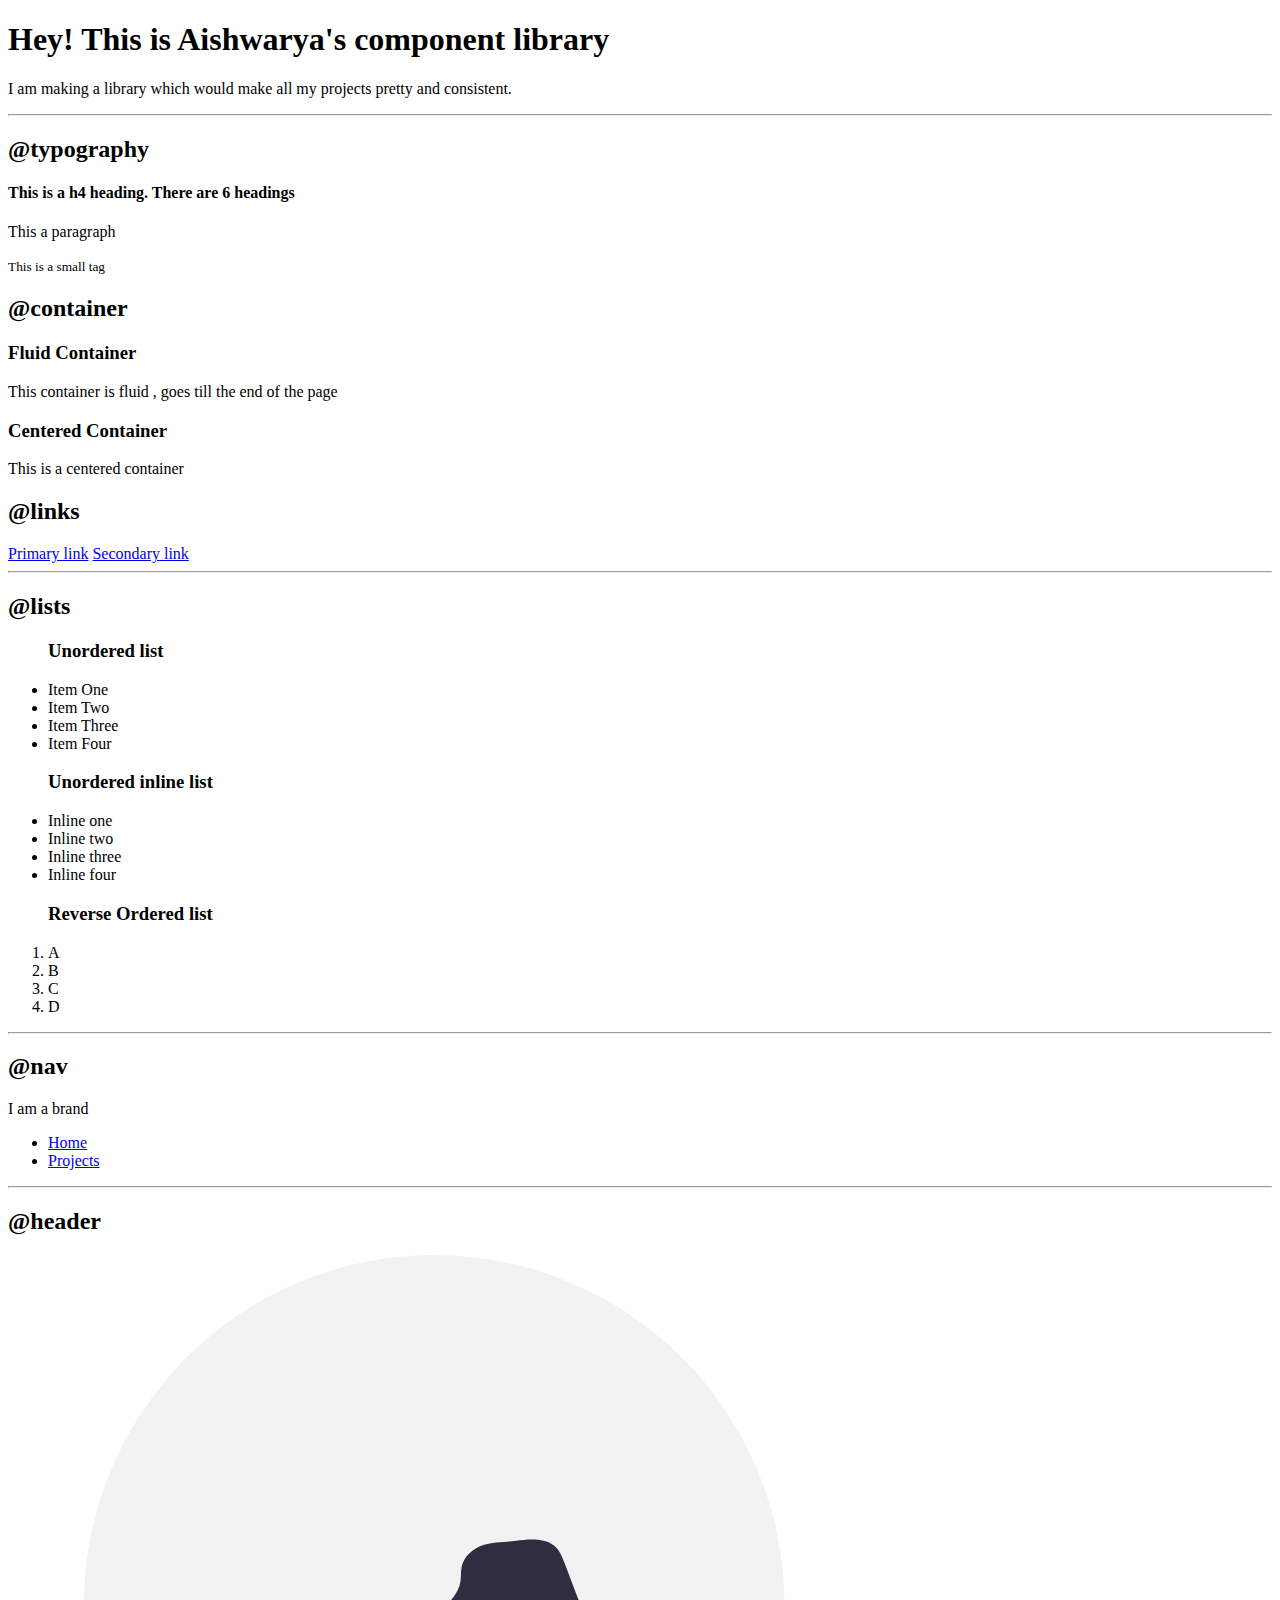
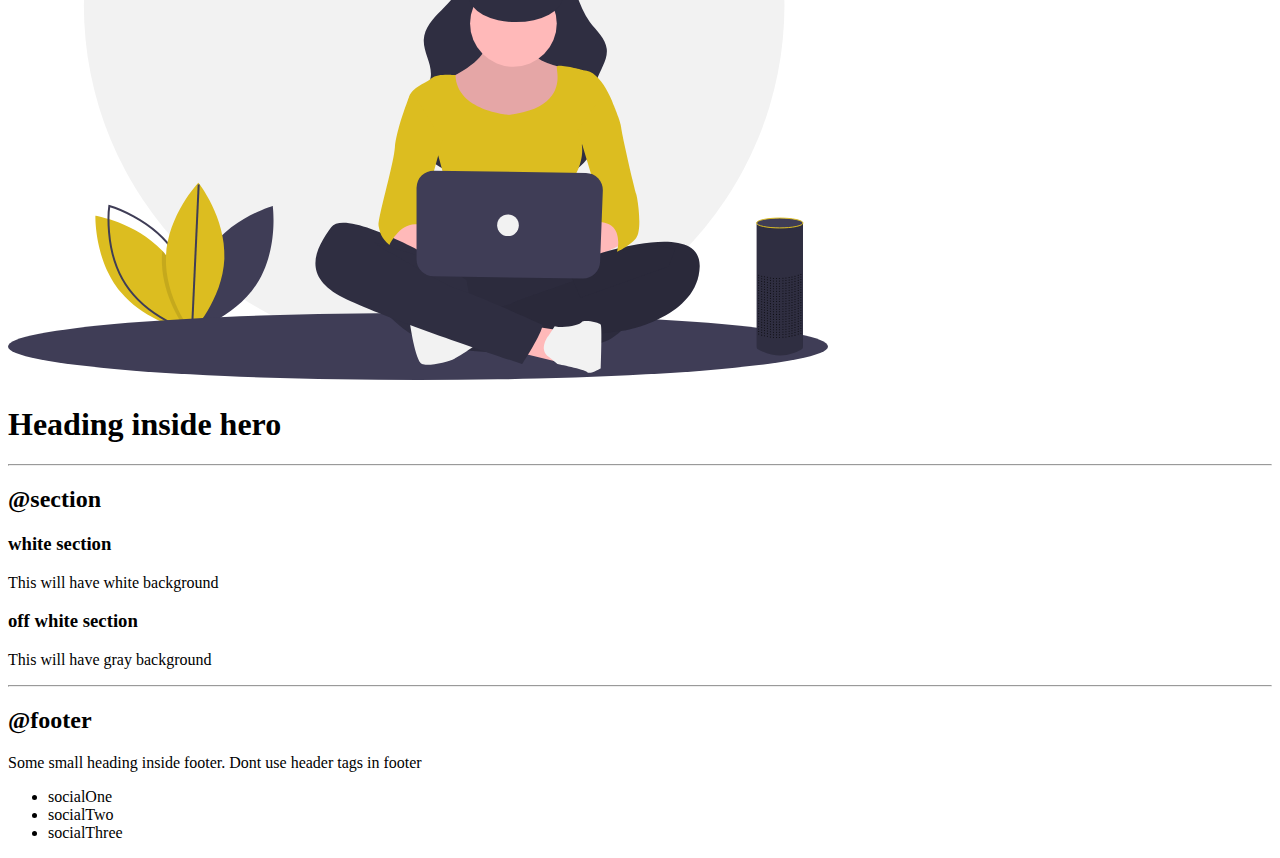
==== index.html @ 167a0fca "cleanup" ====
<!DOCTYPE html>
<html lang="en">

<head>
    <meta charset="UTF-8">
    <meta http-equiv="X-UA-Compatible" content="IE=edge">
    <meta name="viewport" content="width=device-width, initial-scale=1.0">
    <title>Component Library</title>
</head>

<body>
    <h1>Hey! This is Aishwarya's component library</h1>
    <p>I am making a library which would make all my projects pretty and consistent.</p>
    <hr>


    <h2>@typography</h2>
    <h4>This is a h4 heading. There are 6 headings</h4>
    <p>This a paragraph</p>
    <small>This is a small tag</small>
    <h2>@container</h2>
    <h3>Fluid Container</h3>
    <div>This container is fluid , goes till the end of the page</div>

    <h3>Centered Container</h3>
    <div>This is a centered container</div>

    <h2>@links</h2>
    <a href="/">Primary link</a>
    <a href="/">Secondary link</a>

    <hr>
    <h2>@lists</h2>
    <ul>
        <h3>Unordered list</h3>
        <li>Item One</li>
        <li>Item Two</li>
        <li>Item Three</li>
        <li>Item Four</li>
    </ul>

    <ul>
        <h3>Unordered inline list</h3>
        <li>Inline one</li>
        <li>Inline two</li>
        <li>Inline three</li>
        <li>Inline four</li>
    </ul>

    <ol>
        <h3>Reverse Ordered list</h3>
        <li>A</li>
        <li>B</li>
        <li>C</li>
        <li>D</li>
    </ol>


    <hr>
    <h2>@nav</h2>
    <nav>
        <div>I am a brand</div>
        <ul>
            <li>
                <a href="/">Home</a>
            </li>
            <li>
                <a href="/">Projects</a>
            </li>
        </ul>
    </nav>

    <hr>
    <h2>@header</h2>
    <header>
        <img src="images/undraw_voice_interface_eckp.svg" />
        <h1>Heading inside hero</h1>
    </header>
    <hr>
    <h2>@section</h2>

    <section>
        <h3>white section</h3>
        <p>This will have white background</p>
    </section>


    <section>
        <h3>off white section</h3>
        <p>This will have gray background</p>
    </section>
    <hr>
    <h2>@footer</h2>
    <footer>
        <div>Some small heading inside footer. Dont use header tags in footer</div>
        <ul>
            <li>socialOne</li>
            <li>socialTwo</li>
            <li>socialThree</li>
        </ul>
    </footer>



</html>
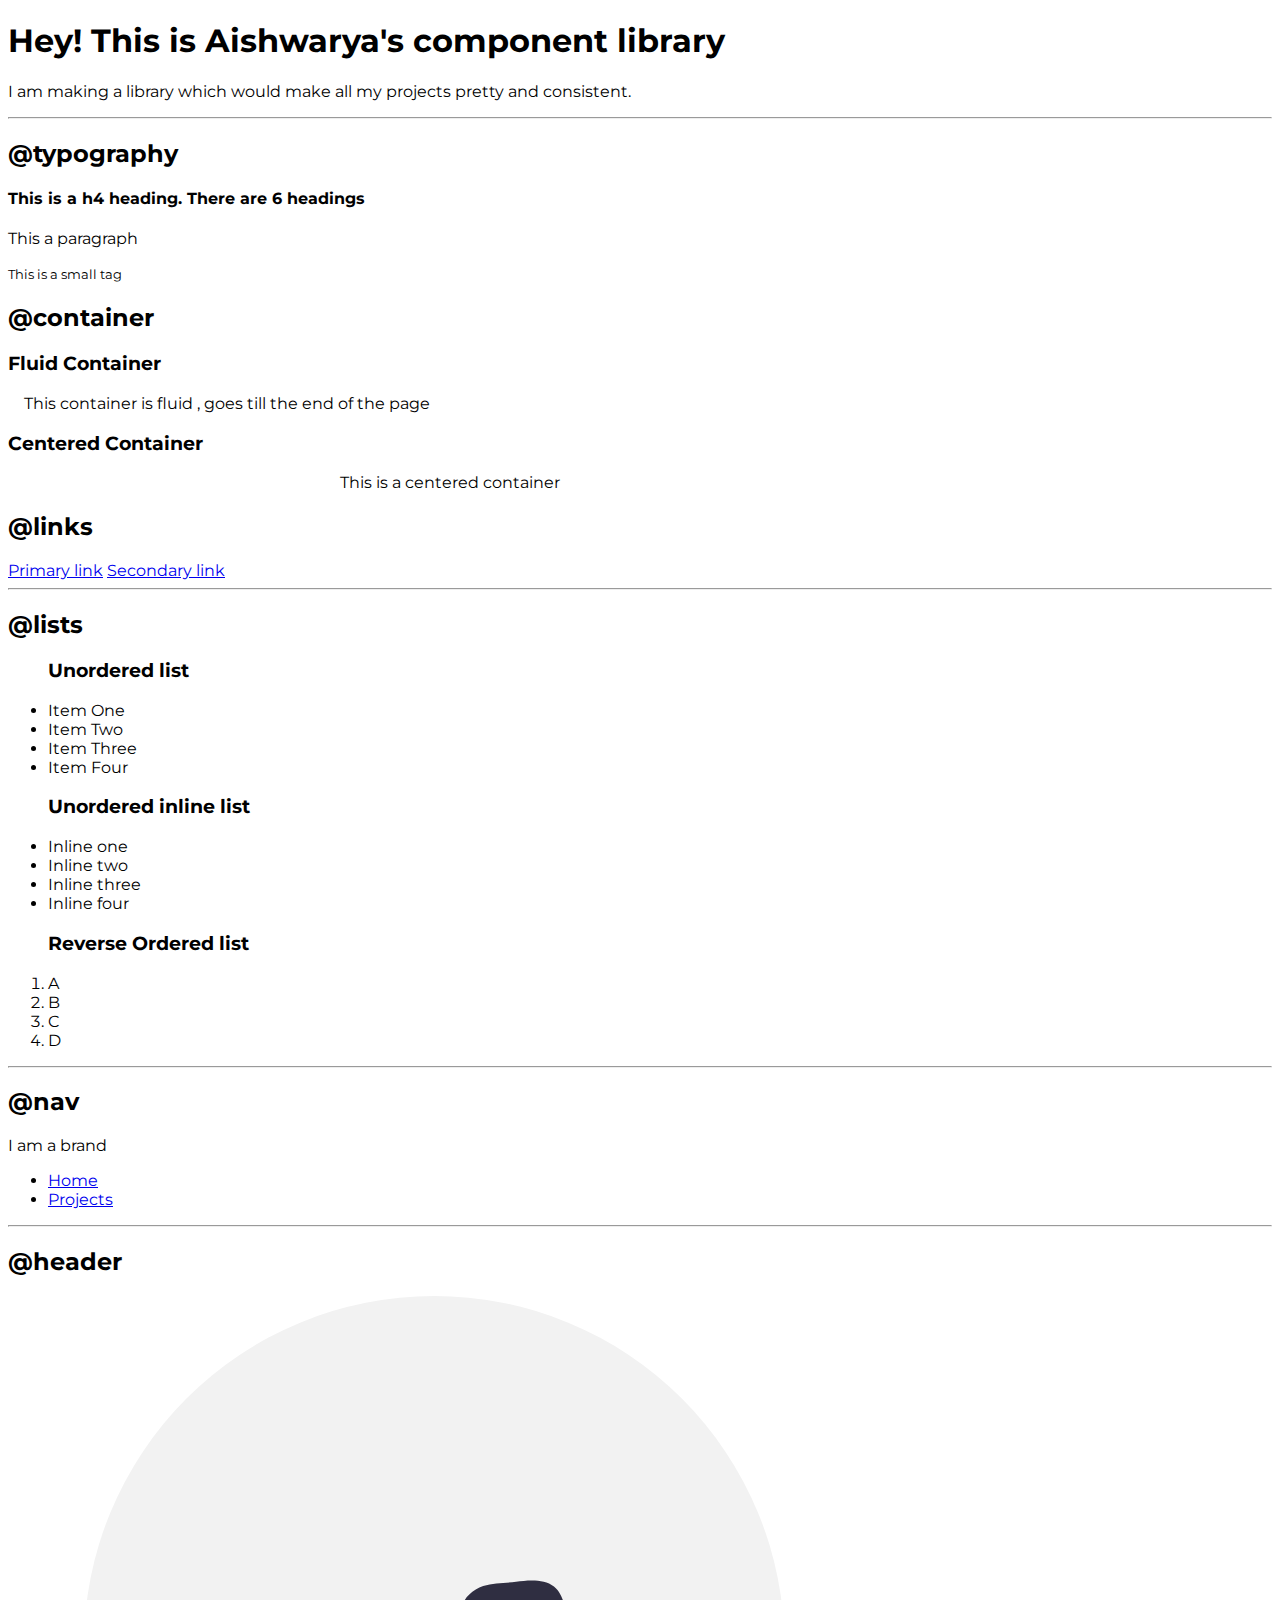
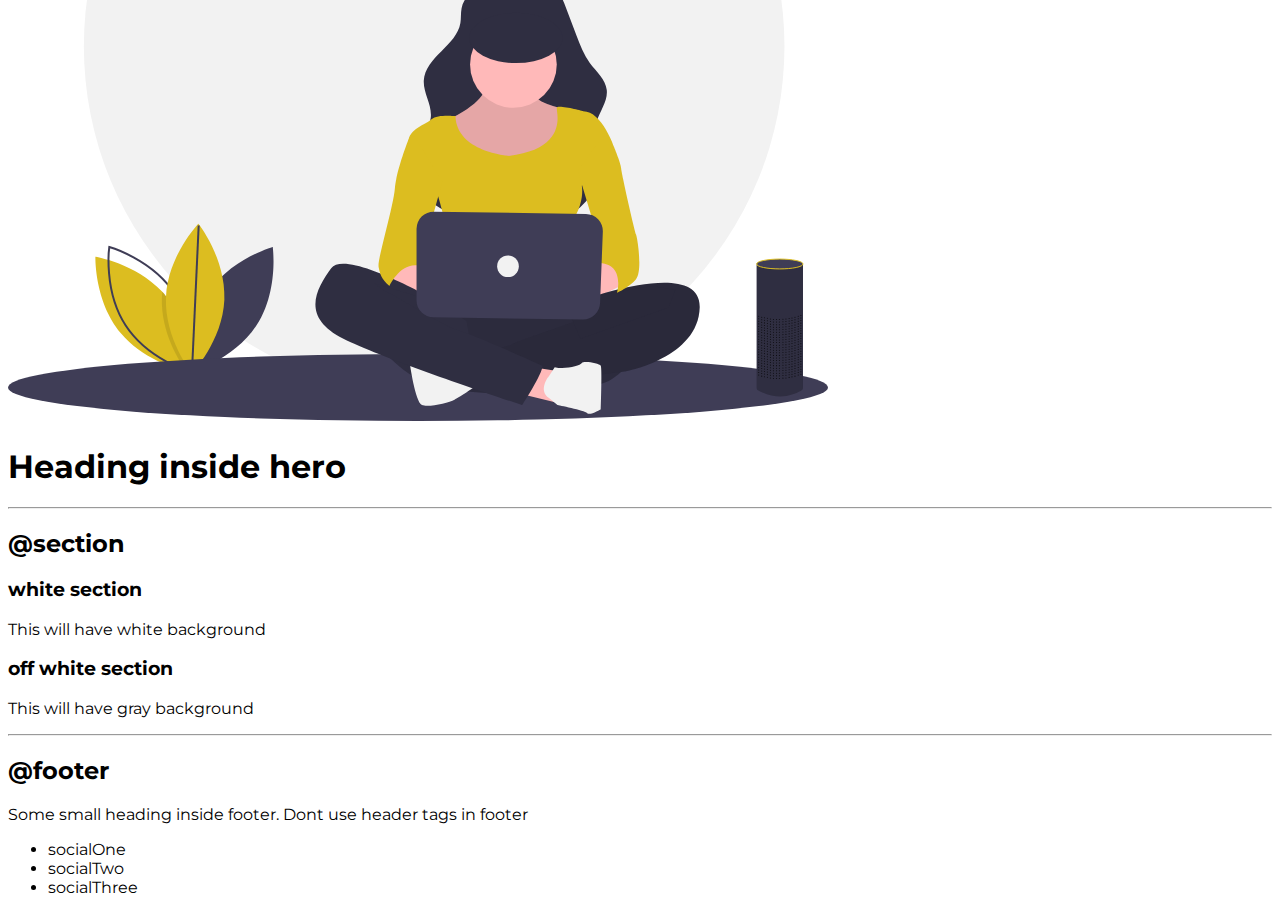
==== commit 554d8f40: "container css" ====
--- a/index.html
+++ b/index.html
@@ -6,6 +6,7 @@
     <meta http-equiv="X-UA-Compatible" content="IE=edge">
     <meta name="viewport" content="width=device-width, initial-scale=1.0">
     <title>Component Library</title>
+    <link href="styles.css" rel="stylesheet">
 </head>
 
 <body>
@@ -20,10 +21,10 @@
     <small>This is a small tag</small>
     <h2>@container</h2>
     <h3>Fluid Container</h3>
-    <div>This container is fluid , goes till the end of the page</div>
+    <div class="container">This container is fluid , goes till the end of the page</div>
 
     <h3>Centered Container</h3>
-    <div>This is a centered container</div>
+    <div class="container container-center">This is a centered container</div>
 
     <h2>@links</h2>
     <a href="/">Primary link</a>
@@ -100,6 +101,4 @@
         </ul>
     </footer>
 
-
-
 </html>--- a/styles.css
+++ b/styles.css
@@ -0,0 +1,15 @@
+@import url("https://fonts.googleapis.com/css2?family=Montserrat:wght@400;700&display=swap");
+
+body {
+  font-family: "Montserrat", sans-serif;
+}
+
+.container {
+  padding-left: 1rem;
+  padding-right: 1rem;
+}
+
+.container-center {
+  max-width: 600px;
+  margin: auto;
+}
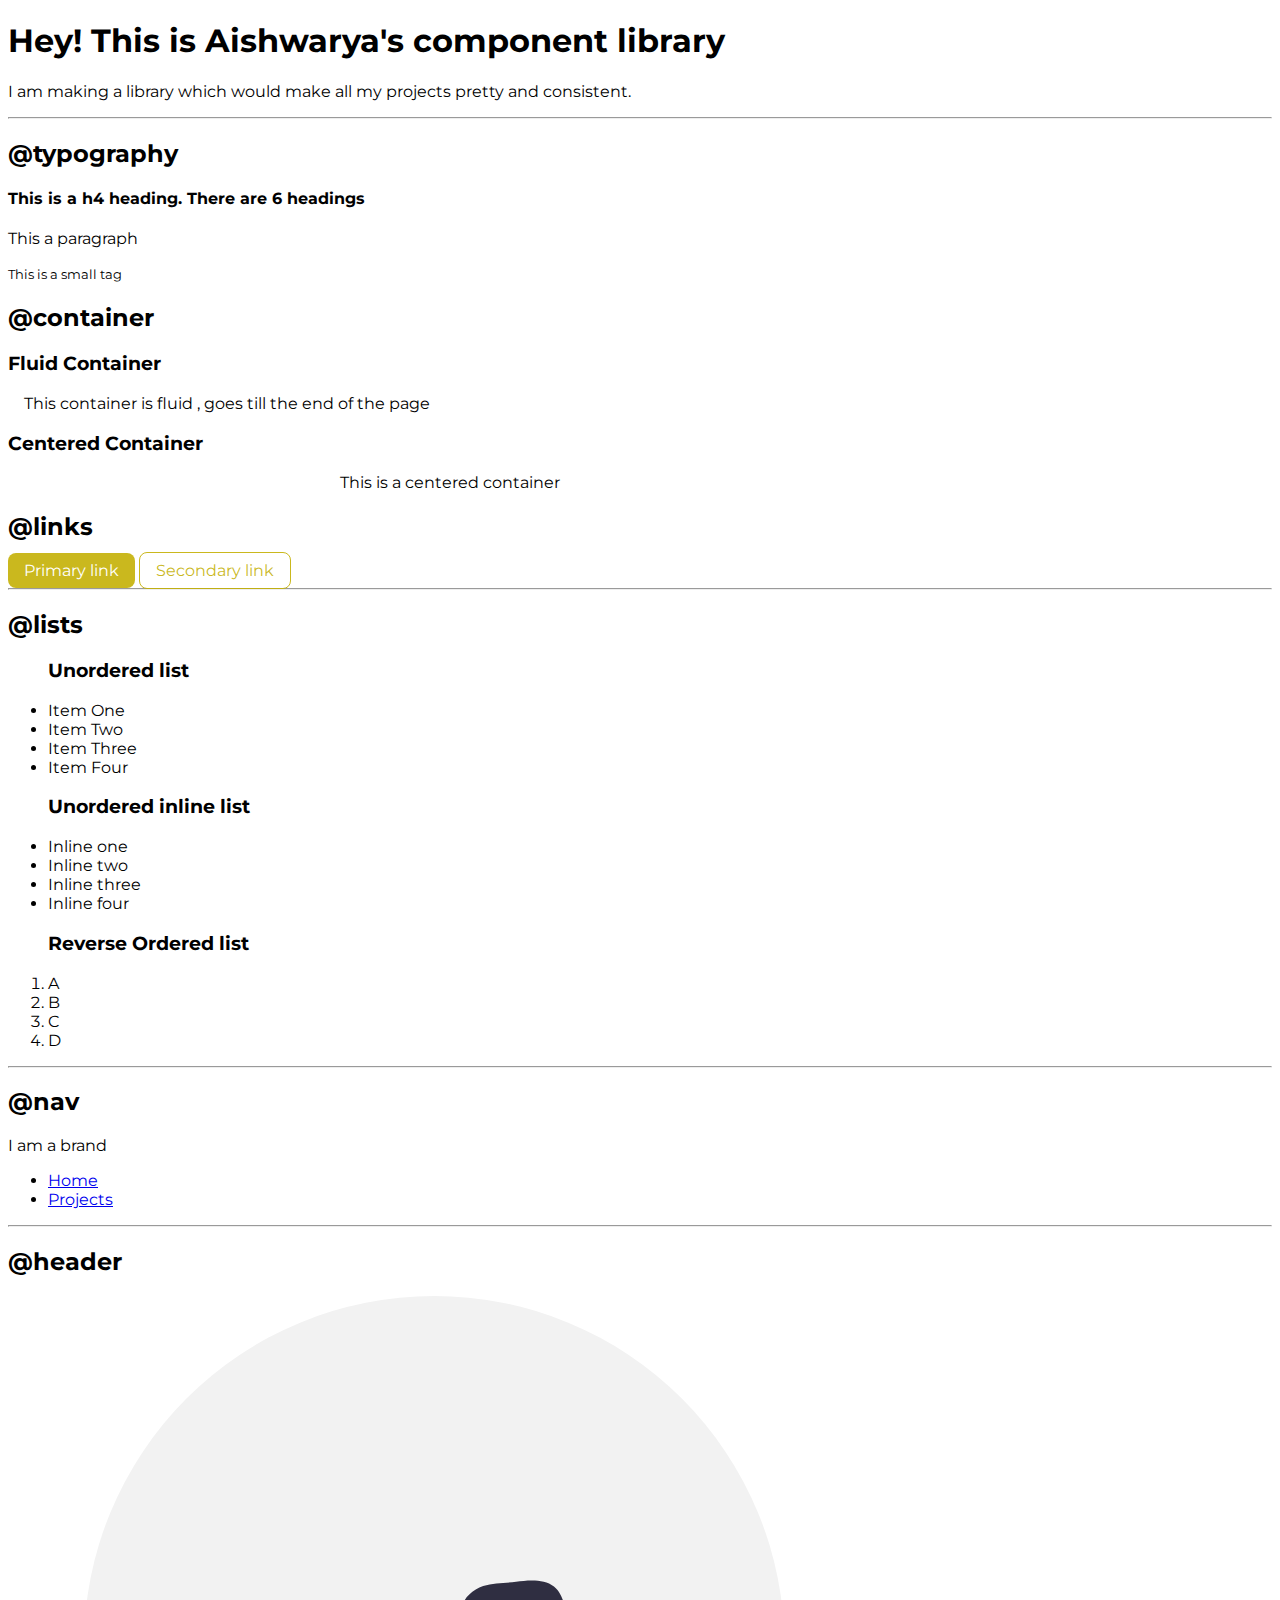
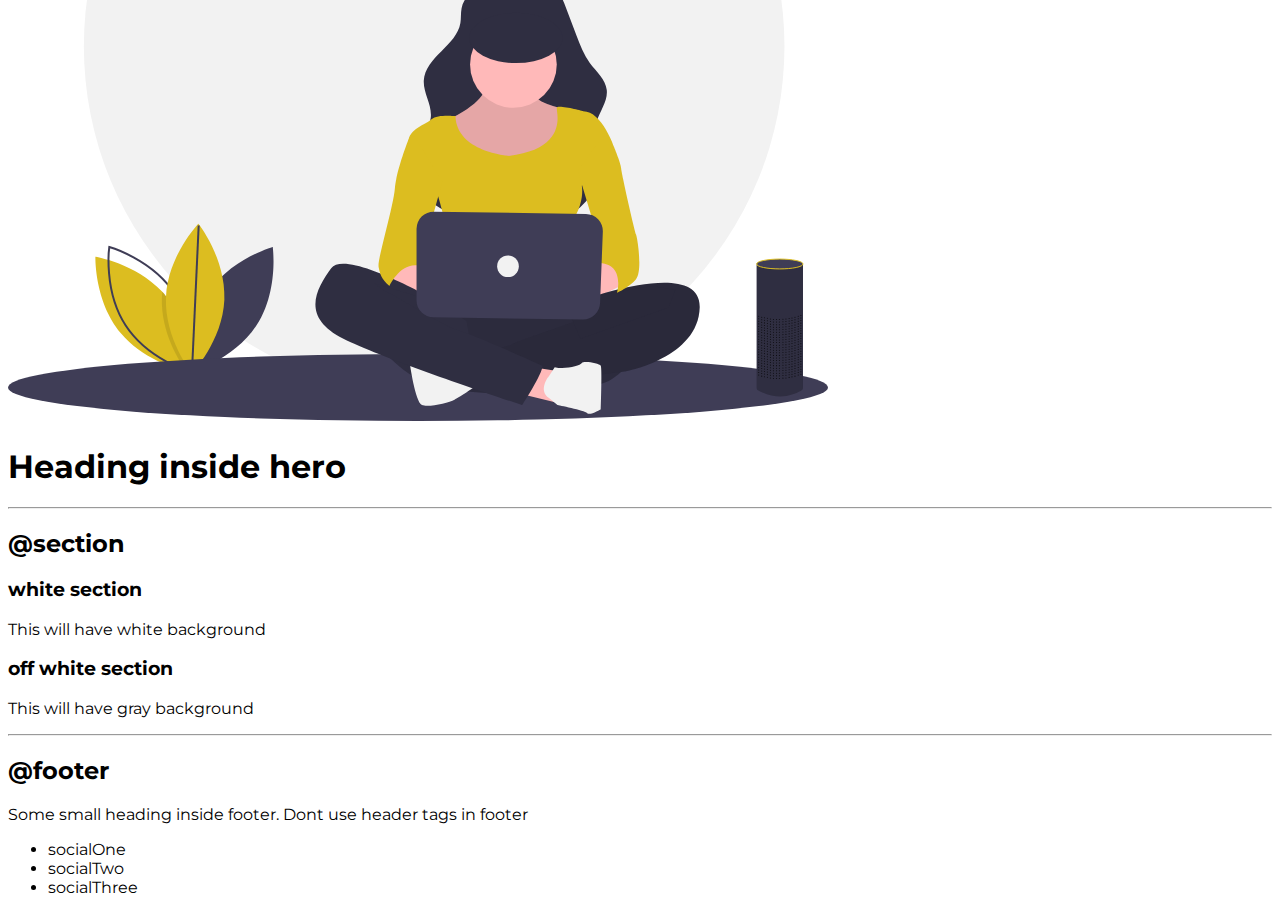
==== commit 535c7c7e: "links updated" ====
--- a/index.html
+++ b/index.html
@@ -27,8 +27,9 @@
     <div class="container container-center">This is a centered container</div>
 
     <h2>@links</h2>
-    <a href="/">Primary link</a>
-    <a href="/">Secondary link</a>
+    <a class="link link-primary" href="/">Primary link</a>
+    <a class="link link-secondary" href="/">Secondary link</a>
+
 
     <hr>
     <h2>@lists</h2>
--- a/styles.css
+++ b/styles.css
@@ -1,4 +1,8 @@
 @import url("https://fonts.googleapis.com/css2?family=Montserrat:wght@400;700&display=swap");
+
+:root {
+  --primary-color: #c4b004e5;
+}
 
 body {
   font-family: "Montserrat", sans-serif;
@@ -13,3 +17,20 @@
   max-width: 600px;
   margin: auto;
 }
+
+.link {
+  text-decoration: none;
+  padding: 0.5rem 1rem;
+}
+
+.link-primary {
+  background-color: var(--primary-color);
+  border-radius: 0.5rem;
+  color: white;
+}
+
+.link-secondary {
+  color: var(--primary-color);
+  border-radius: 0.5rem;
+  border: 1px solid var(--primary-color);
+}
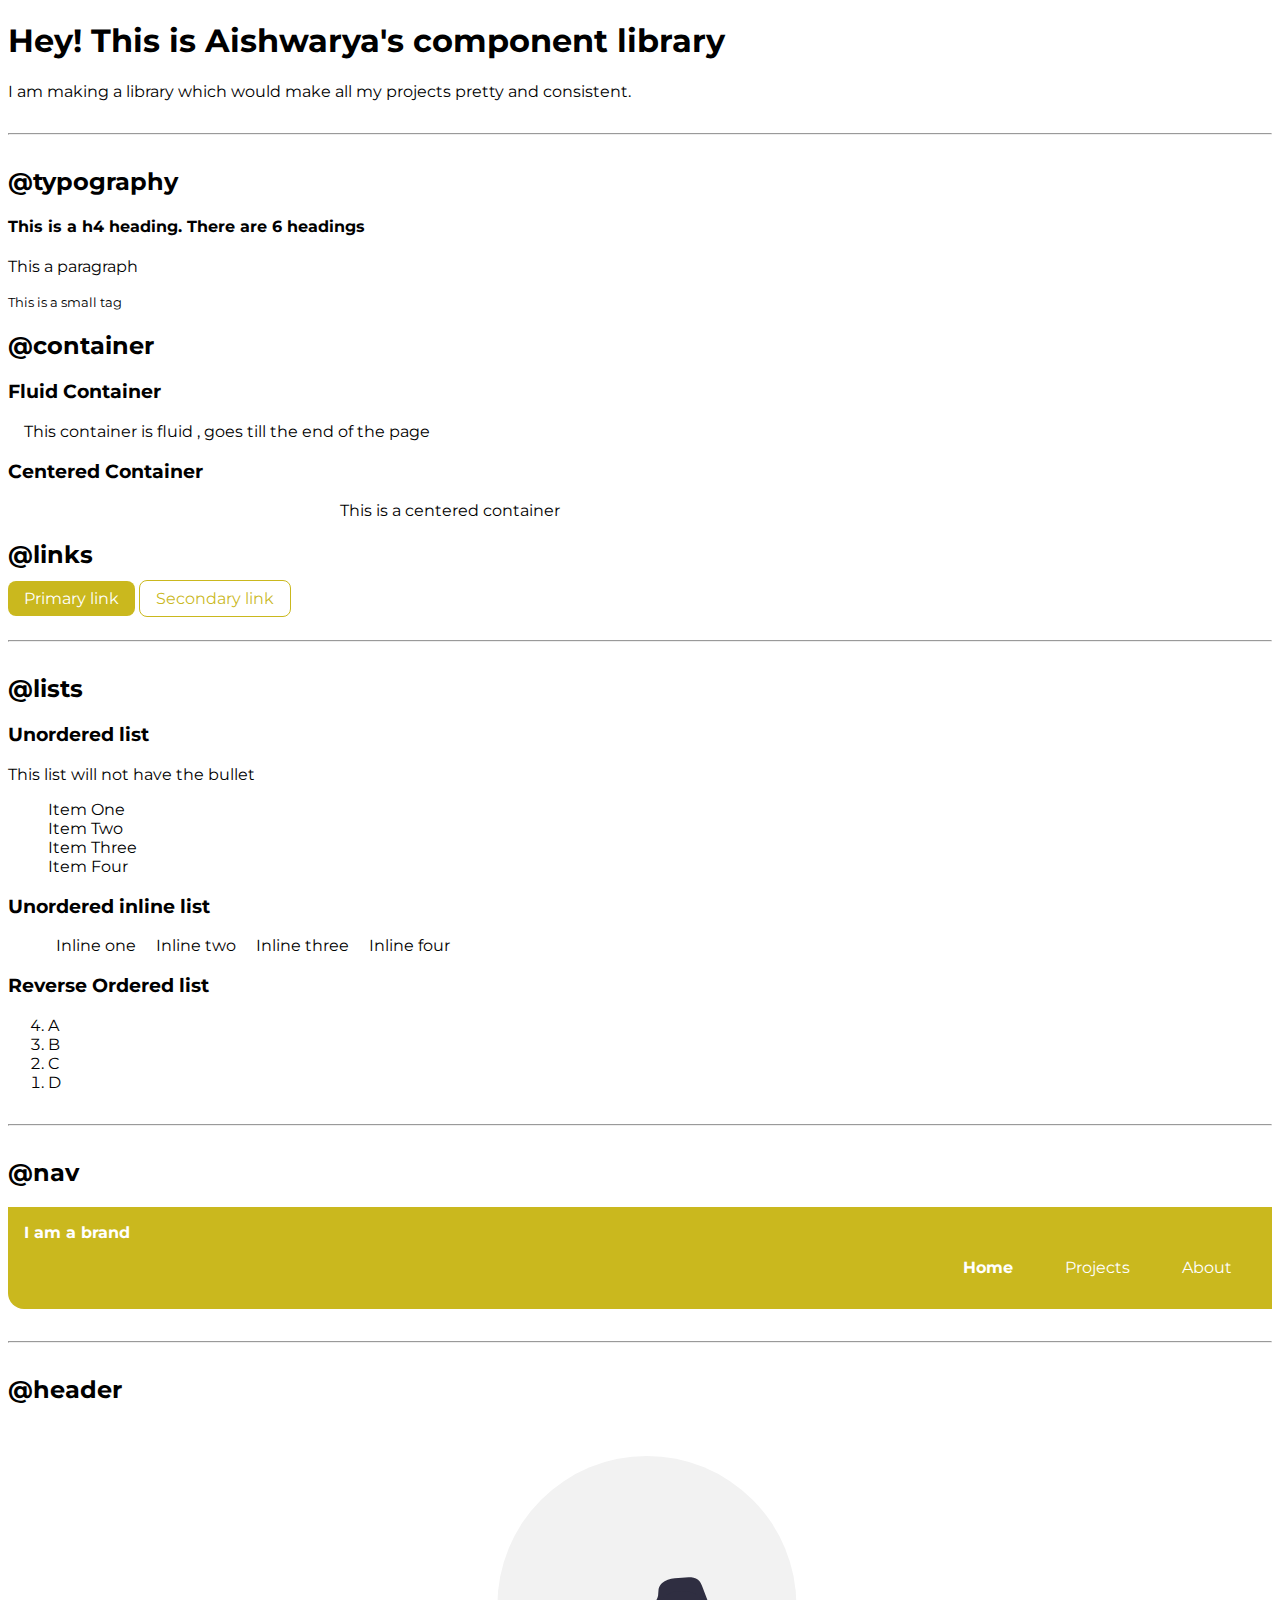
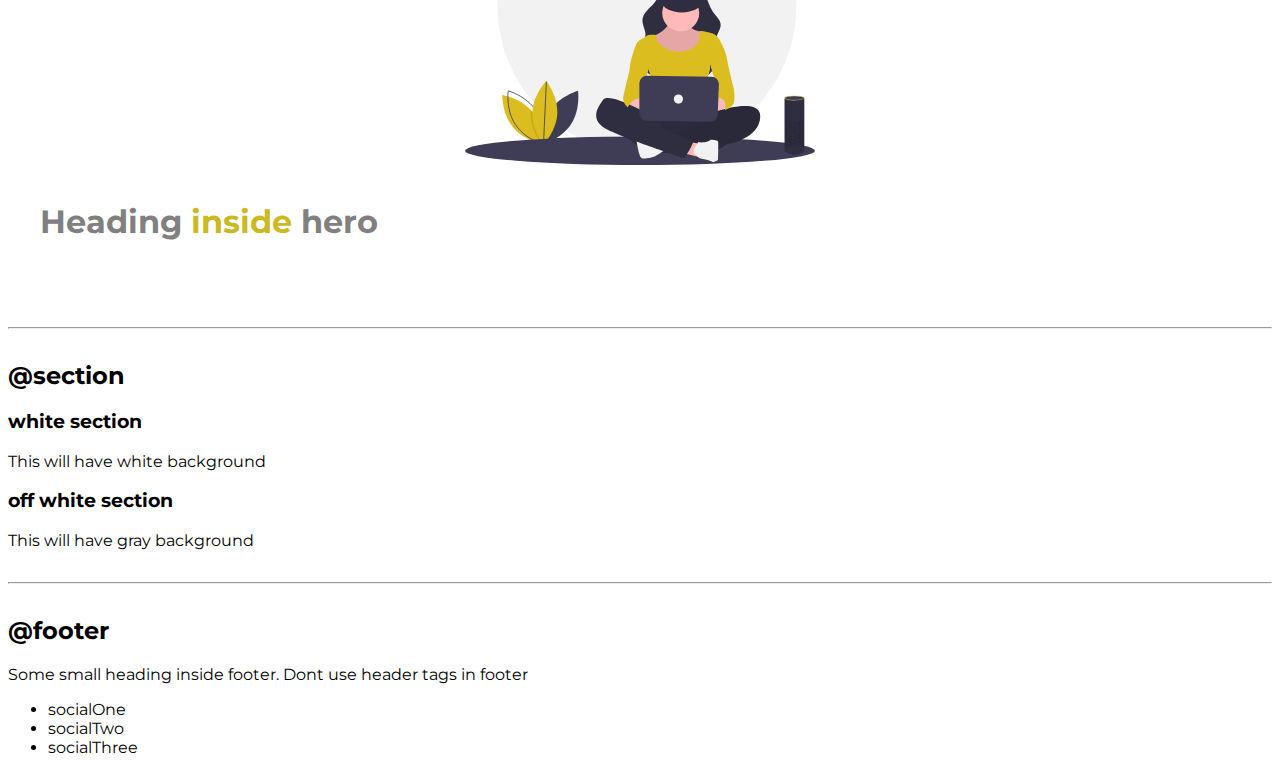
==== commit 2d8b9b5c: "header" ====
--- a/index.html
+++ b/index.html
@@ -33,24 +33,25 @@
 
     <hr>
     <h2>@lists</h2>
-    <ul>
-        <h3>Unordered list</h3>
+    <h3>Unordered list</h3>
+    <p>This list will not have the bullet</p>
+    <ul class="list-non-bullet">
         <li>Item One</li>
         <li>Item Two</li>
         <li>Item Three</li>
         <li>Item Four</li>
     </ul>
 
-    <ul>
-        <h3>Unordered inline list</h3>
-        <li>Inline one</li>
-        <li>Inline two</li>
-        <li>Inline three</li>
-        <li>Inline four</li>
+    <h3>Unordered inline list</h3>
+    <ul class="list-non-bullet">
+        <li class="list-item-inline">Inline one</li>
+        <li class="list-item-inline">Inline two</li>
+        <li class="list-item-inline">Inline three</li>
+        <li class="list-item-inline">Inline four</li>
     </ul>
 
-    <ol>
-        <h3>Reverse Ordered list</h3>
+    <h3>Reverse Ordered list</h3>
+    <ol reversed>
         <li>A</li>
         <li>B</li>
         <li>C</li>
@@ -60,23 +61,26 @@
 
     <hr>
     <h2>@nav</h2>
-    <nav>
-        <div>I am a brand</div>
-        <ul>
-            <li>
-                <a href="/">Home</a>
+    <nav class="navigation container">
+        <div class="nav-brand">I am a brand</div>
+        <ul class="list-non-bullet  nav-pills">
+            <li class="list-item-inline">
+                <a class="link link-active" href="/">Home</a>
             </li>
-            <li>
-                <a href="/">Projects</a>
+            <li class="list-item-inline">
+                <a class="link" href="/">Projects</a>
+            </li>
+            <li class="list-item-inline">
+                <a class="link" href="/">About</a>
             </li>
         </ul>
     </nav>
 
     <hr>
     <h2>@header</h2>
-    <header>
-        <img src="images/undraw_voice_interface_eckp.svg" />
-        <h1>Heading inside hero</h1>
+    <header class="hero">
+        <img class="hero-img" src="images/undraw_voice_interface_eckp.svg" />
+        <h1 class="hero-heading">Heading <span class="heading-inverted">inside</span> hero</h1>
     </header>
     <hr>
     <h2>@section</h2>
--- a/styles.css
+++ b/styles.css
@@ -2,12 +2,16 @@
 
 :root {
   --primary-color: #c4b004e5;
+  --grey-color: grey;
 }
 
 body {
   font-family: "Montserrat", sans-serif;
 }
 
+hr {
+  margin: 2rem 0rem;
+}
 .container {
   padding-left: 1rem;
   padding-right: 1rem;
@@ -29,8 +33,58 @@
   color: white;
 }
 
-.link-secondary {
+.link.link-secondary {
   color: var(--primary-color);
   border-radius: 0.5rem;
   border: 1px solid var(--primary-color);
 }
+
+.list-non-bullet {
+  list-style: none;
+}
+
+.list-item-inline {
+  display: inline;
+  padding: 0rem 0.5rem;
+}
+
+.navigation {
+  background-color: var(--primary-color);
+  color: white;
+  padding: 1rem;
+  border-bottom-left-radius: 1rem;
+}
+
+.nav-brand {
+  font-weight: bold;
+}
+
+.list-non-bullet.nav-pills {
+  text-align: right;
+}
+
+.link {
+  color: white;
+}
+
+.link.link-active {
+  font-weight: bold;
+}
+
+.hero {
+  padding: 2rem;
+}
+
+.hero-img {
+  max-width: 350px;
+  display: block;
+  margin: auto;
+}
+.hero-heading {
+  padding-top: 1rem;
+  color: var(--grey-color);
+}
+
+.heading-inverted {
+  color: var(--primary-color);
+}
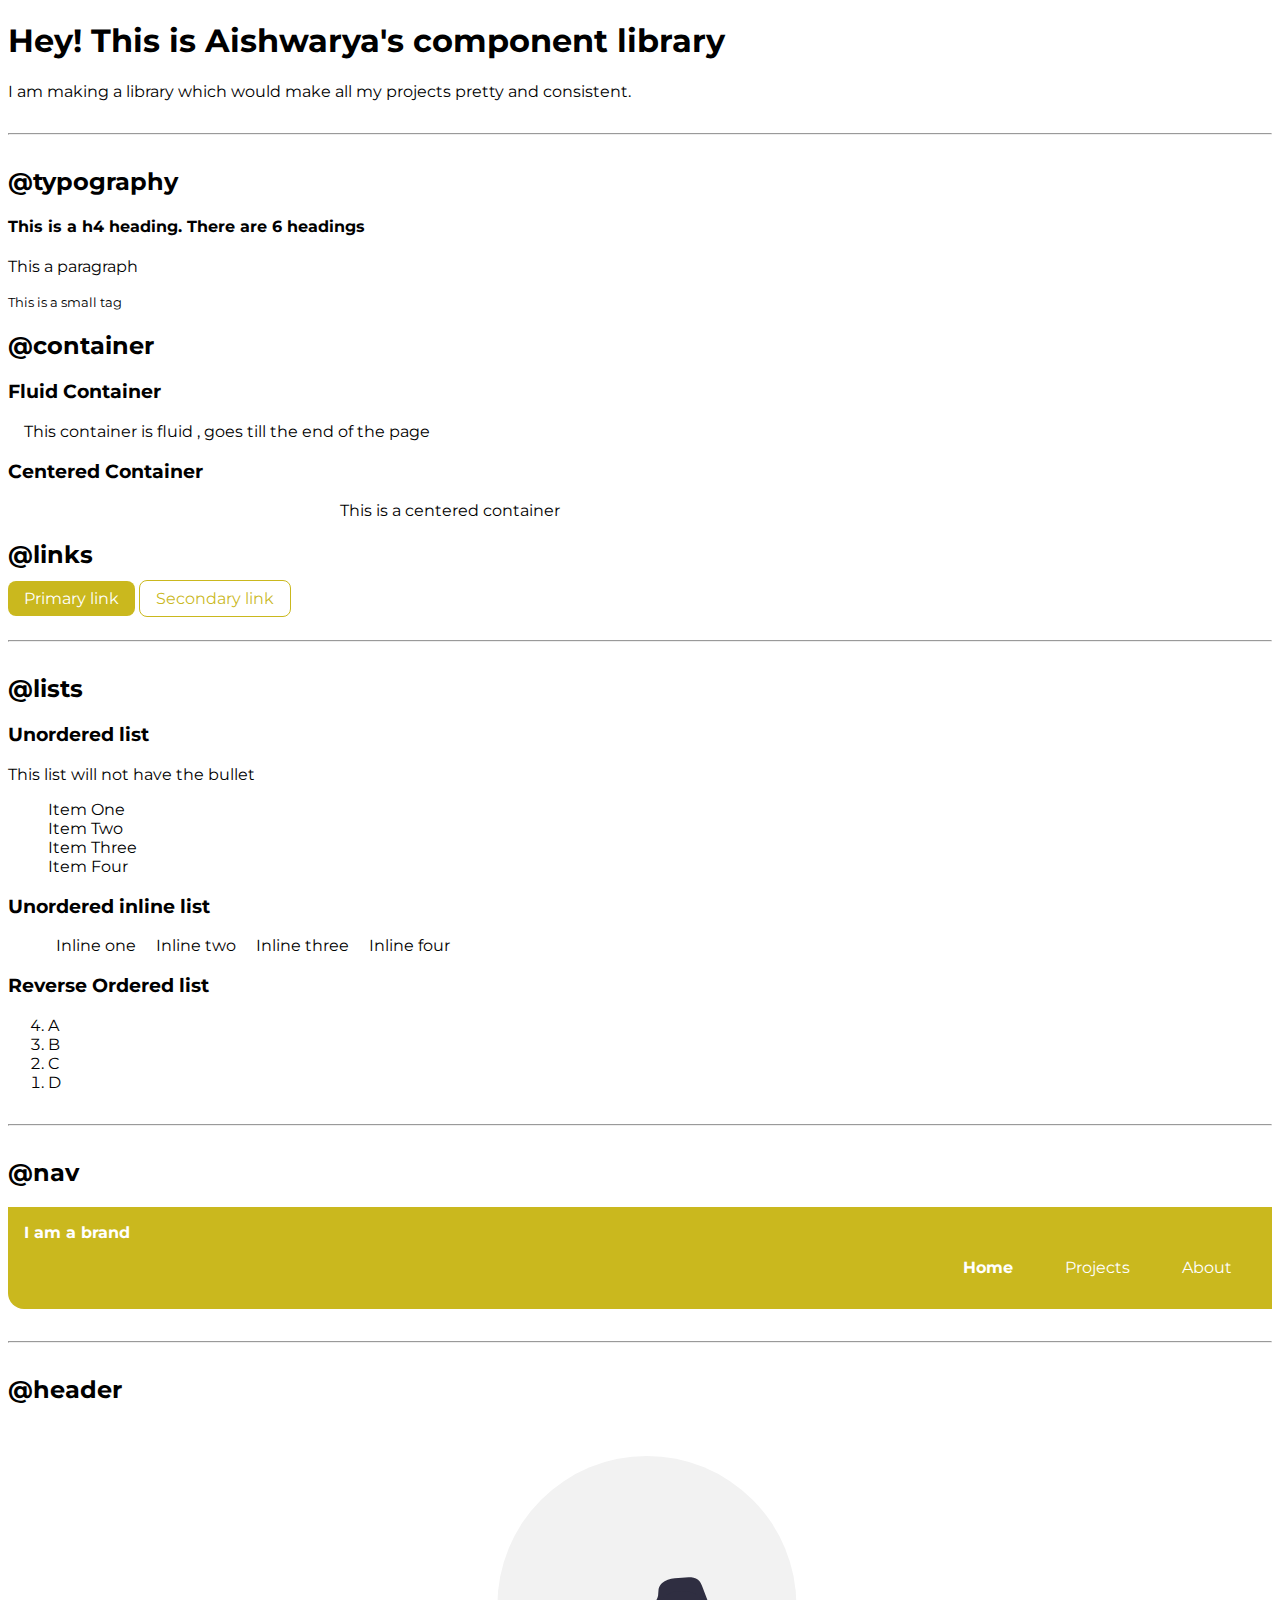
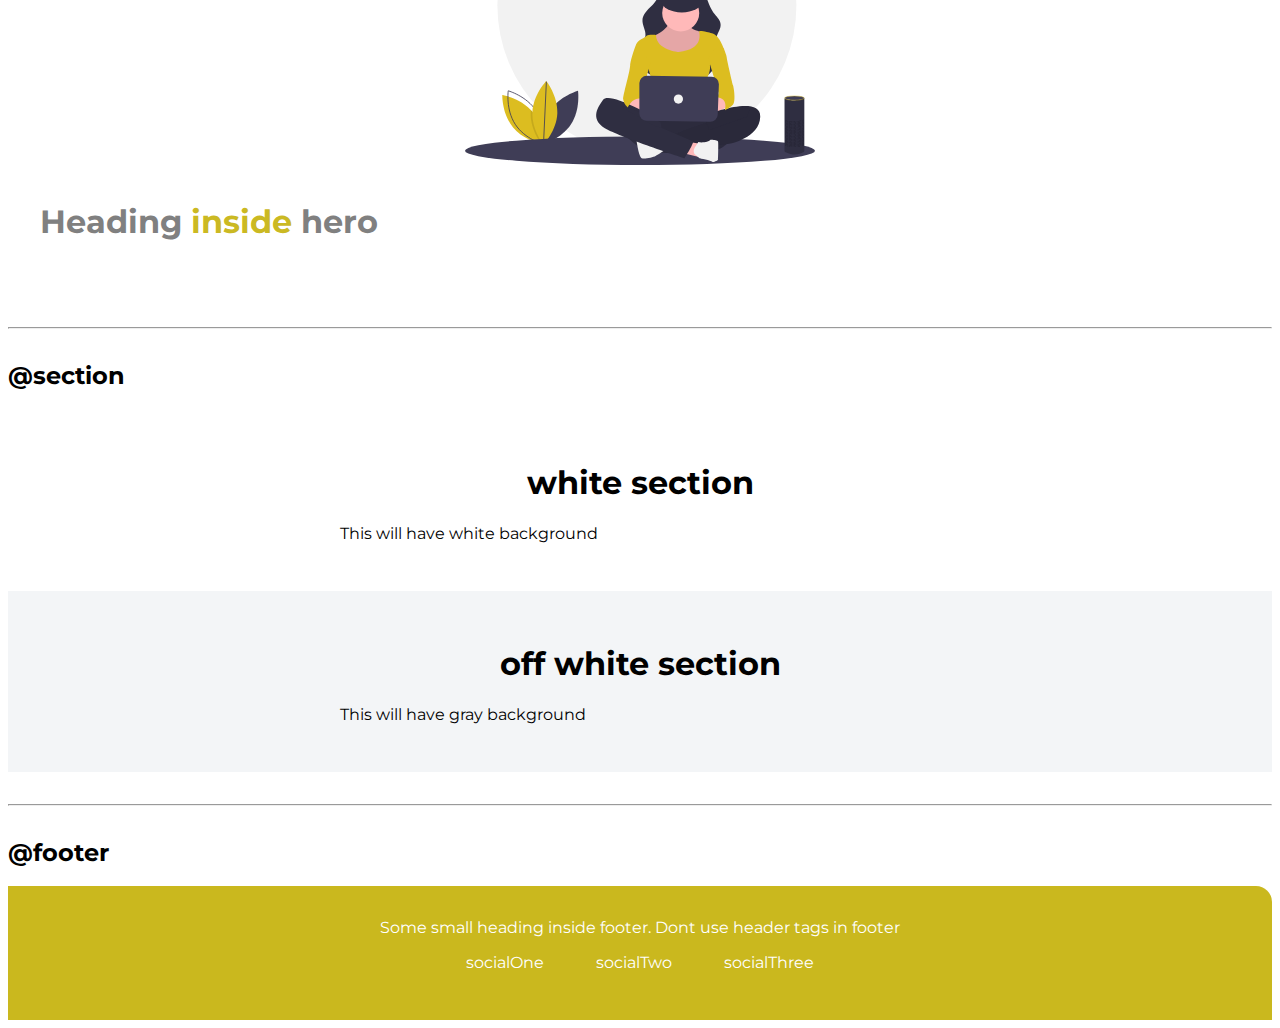
==== commit 9f561673: "added footer" ====
--- a/index.html
+++ b/index.html
@@ -85,24 +85,28 @@
     <hr>
     <h2>@section</h2>
 
-    <section>
-        <h3>white section</h3>
-        <p>This will have white background</p>
+    <section class="section">
+        <div class="container container-center">
+            <h1>white section</h1>
+            <p>This will have white background</p>
+        </div>
     </section>
 
 
-    <section>
-        <h3>off white section</h3>
-        <p>This will have gray background</p>
+    <section class="section ow">
+        <div class="container container-center">
+            <h1>off white section</h1>
+            <p>This will have gray background</p>
+        </div>
     </section>
     <hr>
     <h2>@footer</h2>
-    <footer>
-        <div>Some small heading inside footer. Dont use header tags in footer</div>
-        <ul>
-            <li>socialOne</li>
-            <li>socialTwo</li>
-            <li>socialThree</li>
+    <footer class="footer">
+        <div class="footer-header">Some small heading inside footer. Dont use header tags in footer</div>
+        <ul class="social-links">
+            <li class="list-item-inline"><a class="link" href="/"> socialOne </a></li>
+            <li class="list-item-inline"><a class="link" href="/">socialTwo</a></li>
+            <li class="list-item-inline"><a class="link" href="/">socialThree</a></li>
         </ul>
     </footer>
 
--- a/styles.css
+++ b/styles.css
@@ -3,6 +3,7 @@
 :root {
   --primary-color: #c4b004e5;
   --grey-color: grey;
+  --off-white: #f3f5f7;
 }
 
 body {
@@ -27,7 +28,7 @@
   padding: 0.5rem 1rem;
 }
 
-.link-primary {
+.link.link-primary {
   background-color: var(--primary-color);
   border-radius: 0.5rem;
   color: white;
@@ -48,6 +49,10 @@
   padding: 0rem 0.5rem;
 }
 
+.list-item-inline.link {
+  color: white;
+}
+
 .navigation {
   background-color: var(--primary-color);
   color: white;
@@ -61,10 +66,6 @@
 
 .list-non-bullet.nav-pills {
   text-align: right;
-}
-
-.link {
-  color: white;
 }
 
 .link.link-active {
@@ -88,3 +89,31 @@
 .heading-inverted {
   color: var(--primary-color);
 }
+
+.section {
+  padding: 2rem;
+}
+
+.section h1 {
+  text-align: center;
+}
+
+.section.ow {
+  background-color: var(--off-white);
+}
+
+.footer {
+  background-color: var(--primary-color);
+  padding: 2rem 0rem;
+  text-align: center;
+  color: white;
+  border-top-right-radius: 1rem;
+}
+
+.footer ul {
+  padding-inline-start: 0px;
+}
+
+.link {
+  color: white;
+}
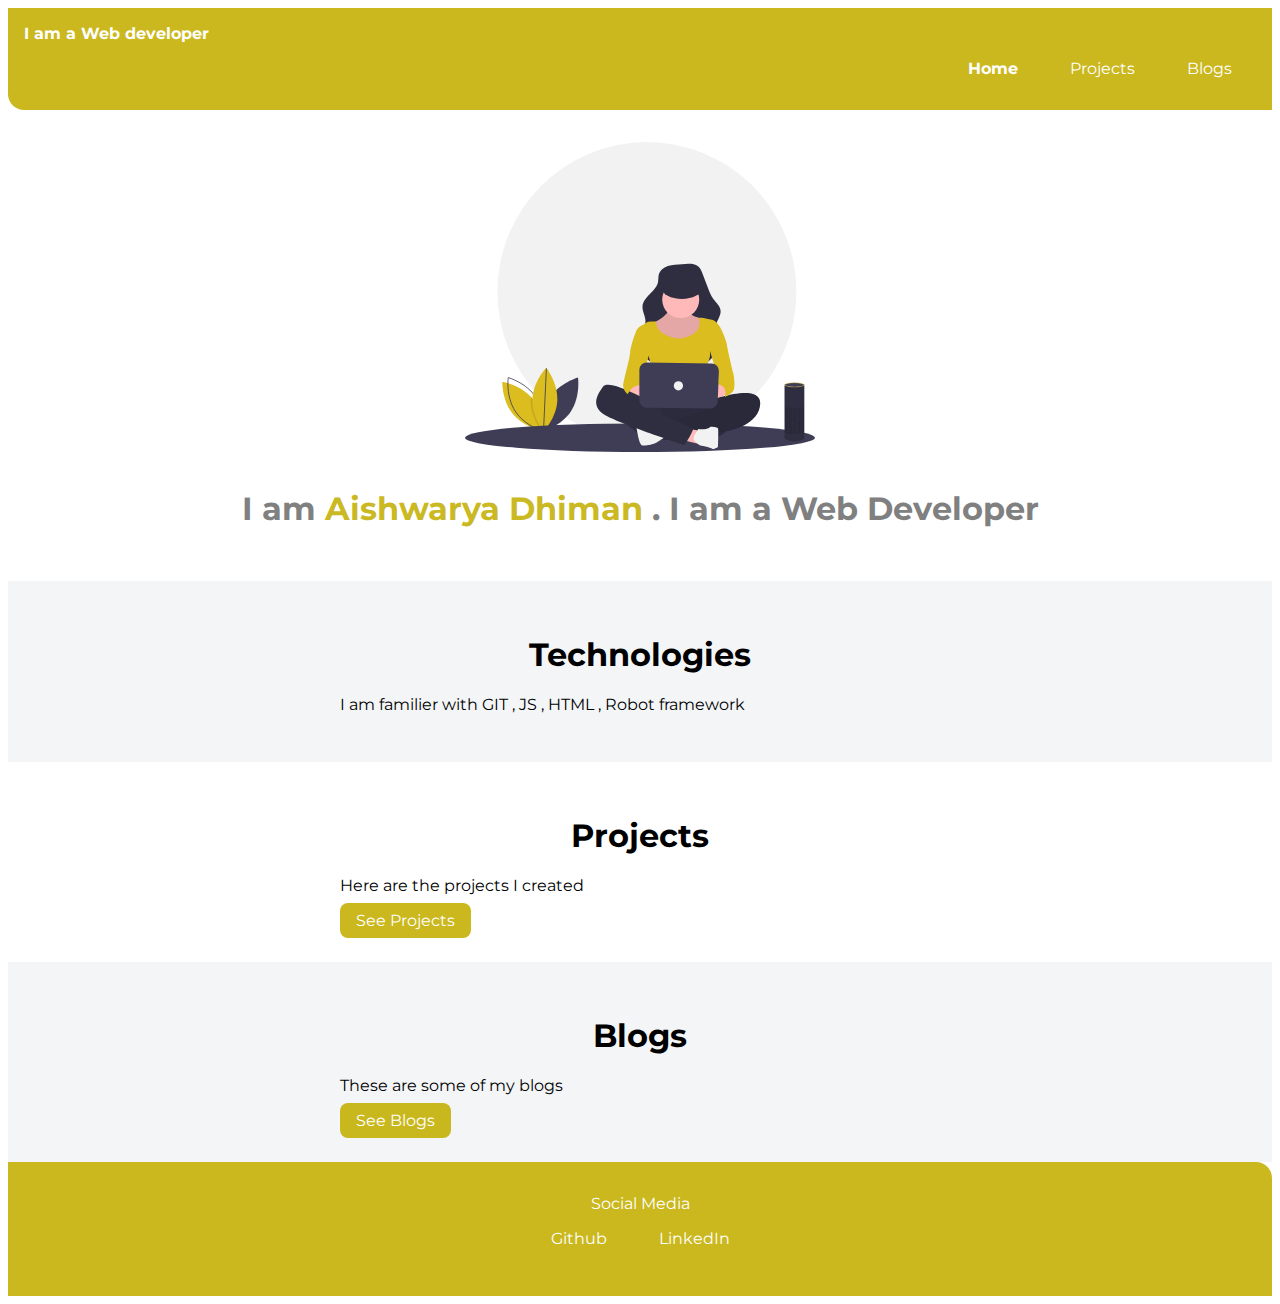
==== commit 2e232057: "added lib" ====
--- a/index.html
+++ b/index.html
@@ -5,64 +5,12 @@
     <meta charset="UTF-8">
     <meta http-equiv="X-UA-Compatible" content="IE=edge">
     <meta name="viewport" content="width=device-width, initial-scale=1.0">
-    <title>Component Library</title>
-    <link href="styles.css" rel="stylesheet">
-</head>
+    <title>Home | Aishwarya</title>
+    <link href="styles.css" rel="stylesheet" </head>
 
 <body>
-    <h1>Hey! This is Aishwarya's component library</h1>
-    <p>I am making a library which would make all my projects pretty and consistent.</p>
-    <hr>
-
-
-    <h2>@typography</h2>
-    <h4>This is a h4 heading. There are 6 headings</h4>
-    <p>This a paragraph</p>
-    <small>This is a small tag</small>
-    <h2>@container</h2>
-    <h3>Fluid Container</h3>
-    <div class="container">This container is fluid , goes till the end of the page</div>
-
-    <h3>Centered Container</h3>
-    <div class="container container-center">This is a centered container</div>
-
-    <h2>@links</h2>
-    <a class="link link-primary" href="/">Primary link</a>
-    <a class="link link-secondary" href="/">Secondary link</a>
-
-
-    <hr>
-    <h2>@lists</h2>
-    <h3>Unordered list</h3>
-    <p>This list will not have the bullet</p>
-    <ul class="list-non-bullet">
-        <li>Item One</li>
-        <li>Item Two</li>
-        <li>Item Three</li>
-        <li>Item Four</li>
-    </ul>
-
-    <h3>Unordered inline list</h3>
-    <ul class="list-non-bullet">
-        <li class="list-item-inline">Inline one</li>
-        <li class="list-item-inline">Inline two</li>
-        <li class="list-item-inline">Inline three</li>
-        <li class="list-item-inline">Inline four</li>
-    </ul>
-
-    <h3>Reverse Ordered list</h3>
-    <ol reversed>
-        <li>A</li>
-        <li>B</li>
-        <li>C</li>
-        <li>D</li>
-    </ol>
-
-
-    <hr>
-    <h2>@nav</h2>
     <nav class="navigation container">
-        <div class="nav-brand">I am a brand</div>
+        <div class="nav-brand">I am a Web developer</div>
         <ul class="list-non-bullet  nav-pills">
             <li class="list-item-inline">
                 <a class="link link-active" href="/">Home</a>
@@ -71,43 +19,45 @@
                 <a class="link" href="/">Projects</a>
             </li>
             <li class="list-item-inline">
-                <a class="link" href="/">About</a>
+                <a class="link" href="/">Blogs</a>
             </li>
         </ul>
     </nav>
 
-    <hr>
-    <h2>@header</h2>
     <header class="hero">
-        <img class="hero-img" src="images/undraw_voice_interface_eckp.svg" />
-        <h1 class="hero-heading">Heading <span class="heading-inverted">inside</span> hero</h1>
+        <img class="hero-img" src="../images/undraw_voice_interface_eckp.svg" />
+        <h1 class="hero-heading">I am <span class="heading-inverted">Aishwarya Dhiman</span> . I am a Web Developer</h1>
     </header>
-    <hr>
-    <h2>@section</h2>
-
-    <section class="section">
-        <div class="container container-center">
-            <h1>white section</h1>
-            <p>This will have white background</p>
-        </div>
-    </section>
-
 
     <section class="section ow">
         <div class="container container-center">
-            <h1>off white section</h1>
-            <p>This will have gray background</p>
+            <h1>Technologies</h1>
+            <p>I am familier with GIT , JS , HTML , Robot framework</p>
         </div>
     </section>
-    <hr>
-    <h2>@footer</h2>
+    <section class="section">
+        <div class="container container-center">
+            <h1>Projects</h1>
+            <p>Here are the projects I created </p>
+            <a class="link link-primary" href="/">See Projects</a>
+        </div>
+    </section>
+    <section class="section ow">
+        <div class="container container-center">
+            <h1>Blogs</h1>
+            <p>These are some of my blogs</p>
+            <a class="link link-primary" href="/">See Blogs</a>
+        </div>
+    </section>
     <footer class="footer">
-        <div class="footer-header">Some small heading inside footer. Dont use header tags in footer</div>
+        <div class="footer-header">Social Media</div>
         <ul class="social-links">
-            <li class="list-item-inline"><a class="link" href="/"> socialOne </a></li>
-            <li class="list-item-inline"><a class="link" href="/">socialTwo</a></li>
-            <li class="list-item-inline"><a class="link" href="/">socialThree</a></li>
+            <li class="list-item-inline"><a class="link" href="https://github.com/dhimanaishwarya"> Github </a></li>
+            <li class="list-item-inline"><a class="link"
+                    href="https://www.linkedin.com/in/aishwarya-dhiman-453323194/">LinkedIn</a></li>
+            <!-- <li class="list-item-inline"><a class="link" href="/">Instagram</a></li> -->
         </ul>
     </footer>
+</body>
 
 </html>--- a/styles.css
+++ b/styles.css
@@ -84,6 +84,7 @@
 .hero-heading {
   padding-top: 1rem;
   color: var(--grey-color);
+  text-align: center;
 }
 
 .heading-inverted {
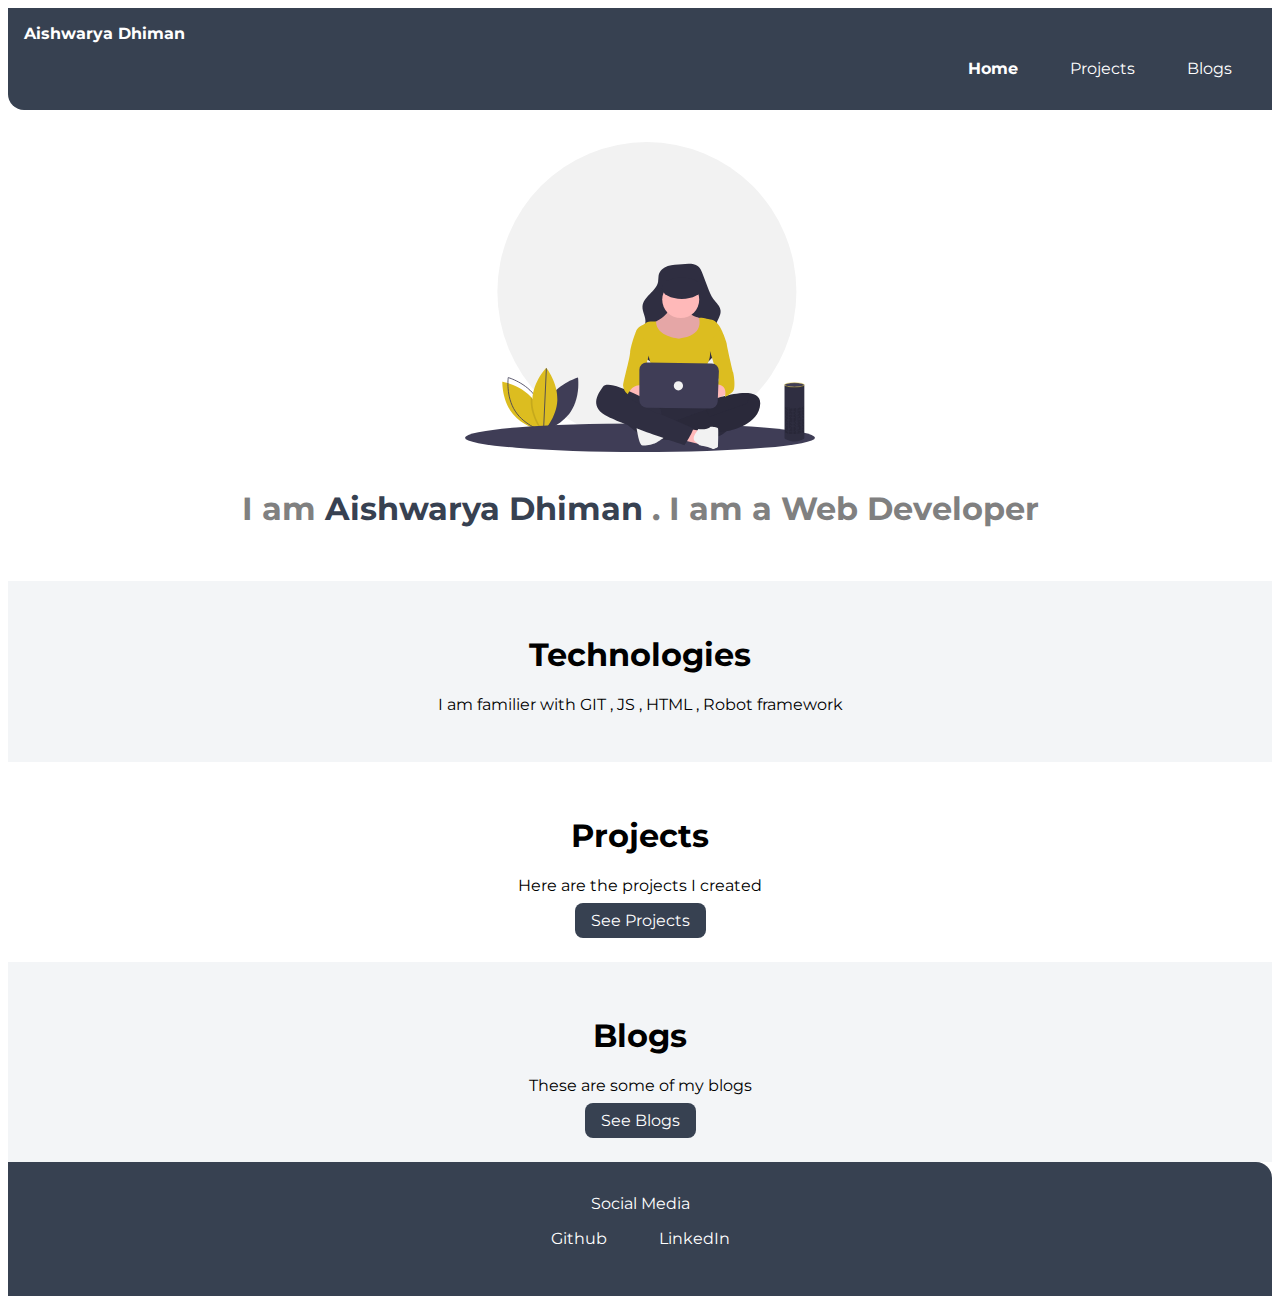
==== commit b7e68ac8: "added blogs and projects" ====
--- a/index.html
+++ b/index.html
@@ -10,13 +10,13 @@
 
 <body>
     <nav class="navigation container">
-        <div class="nav-brand">I am a Web developer</div>
+        <div class="nav-brand">Aishwarya Dhiman</div>
         <ul class="list-non-bullet  nav-pills">
             <li class="list-item-inline">
                 <a class="link link-active" href="/">Home</a>
             </li>
             <li class="list-item-inline">
-                <a class="link" href="/">Projects</a>
+                <a class="link" href="projects.html">Projects</a>
             </li>
             <li class="list-item-inline">
                 <a class="link" href="/">Blogs</a>
@@ -39,7 +39,7 @@
         <div class="container container-center">
             <h1>Projects</h1>
             <p>Here are the projects I created </p>
-            <a class="link link-primary" href="/">See Projects</a>
+            <a class="link link-primary" href="projects.html">See Projects</a>
         </div>
     </section>
     <section class="section ow">
--- a/styles.css
+++ b/styles.css
@@ -1,7 +1,8 @@
 @import url("https://fonts.googleapis.com/css2?family=Montserrat:wght@400;700&display=swap");
 
 :root {
-  --primary-color: #c4b004e5;
+  --primary-color: #374151;
+  /* #c4b004e5; */
   --grey-color: grey;
   --off-white: #f3f5f7;
 }
@@ -21,6 +22,7 @@
 .container-center {
   max-width: 600px;
   margin: auto;
+  text-align: center;
 }
 
 .link {
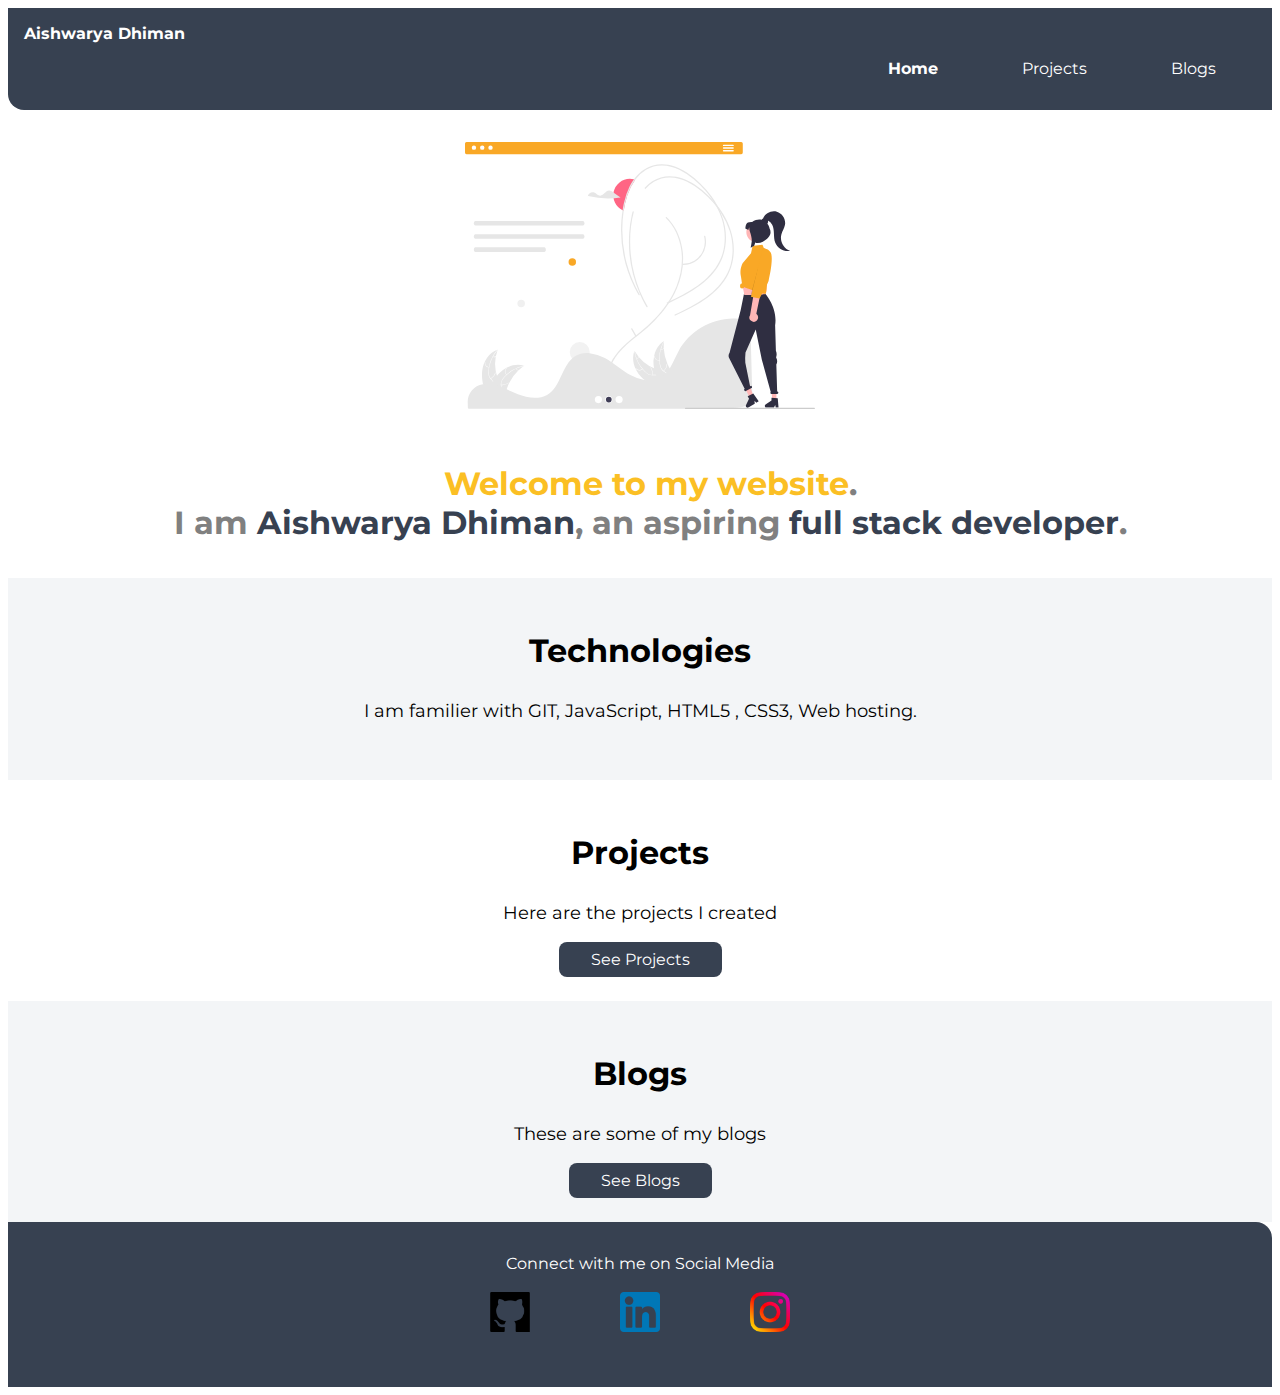
==== commit 40fd2e0b: "added blogs, updated portfolio" ====
--- a/index.html
+++ b/index.html
@@ -19,20 +19,25 @@
                 <a class="link" href="projects.html">Projects</a>
             </li>
             <li class="list-item-inline">
-                <a class="link" href="/">Blogs</a>
+                <a class="link" href="blogs.html">Blogs</a>
             </li>
         </ul>
     </nav>
 
     <header class="hero">
-        <img class="hero-img" src="../images/undraw_voice_interface_eckp.svg" />
-        <h1 class="hero-heading">I am <span class="heading-inverted">Aishwarya Dhiman</span> . I am a Web Developer</h1>
+        <img class="hero-img" src="images\undraw_Personal_website_re_c8dv.svg" />
+        <h1 class="hero-heading"><span id="welcome">Welcome to my website</span>.</br> I am <span
+                class="heading-inverted">Aishwarya Dhiman</span>, an
+            aspiring <span class="heading-inverted">full
+                stack
+                developer</span>.</h1>
     </header>
 
     <section class="section ow">
         <div class="container container-center">
             <h1>Technologies</h1>
-            <p>I am familier with GIT , JS , HTML , Robot framework</p>
+            <p>I am familier with GIT, JavaScript, HTML5 , CSS3, Web hosting.
+            </p>
         </div>
     </section>
     <section class="section">
@@ -46,16 +51,20 @@
         <div class="container container-center">
             <h1>Blogs</h1>
             <p>These are some of my blogs</p>
-            <a class="link link-primary" href="/">See Blogs</a>
+            <a class="link link-primary" href="blogs.html">See Blogs</a>
         </div>
     </section>
     <footer class="footer">
-        <div class="footer-header">Social Media</div>
+        <div class="footer-header">Connect with me on Social Media</div>
         <ul class="social-links">
-            <li class="list-item-inline"><a class="link" href="https://github.com/dhimanaishwarya"> Github </a></li>
-            <li class="list-item-inline"><a class="link"
-                    href="https://www.linkedin.com/in/aishwarya-dhiman-453323194/">LinkedIn</a></li>
-            <!-- <li class="list-item-inline"><a class="link" href="/">Instagram</a></li> -->
+            <li class="list-item-inline"><a class="link" href="https://github.com/dhimanaishwarya"><img
+                        class="social-img" src="images/github-logo-silhouette-in-a-square.png" alt="github" /></a></li>
+            <li class="list-item-inline"><a class="link" href="https://www.linkedin.com/in/aishwarya-dhiman-453323194/">
+                    <img class="social-img" src="images/linkedin.png" alt="linkedIn" /></a>
+            </li>
+            <li class="list-item-inline"><a class="link" href="https://www.instagram.com/aishwarya_dhiman/">
+                    <img class="social-img" src="images/instagram.png" alt="instagram" /></a>
+            </li>
         </ul>
     </footer>
 </body>
--- a/styles.css
+++ b/styles.css
@@ -3,6 +3,7 @@
 :root {
   --primary-color: #374151;
   /* #c4b004e5; */
+  --secondary-color: #fbbf24;
   --grey-color: grey;
   --off-white: #f3f5f7;
 }
@@ -27,11 +28,17 @@
 
 .link {
   text-decoration: none;
-  padding: 0.5rem 1rem;
+  padding: 0.5rem 2rem;
 }
 
 .link.link-primary {
   background-color: var(--primary-color);
+  border-radius: 0.5rem;
+  color: white;
+}
+
+.link.link-primary:hover {
+  background-color: var(--secondary-color);
   border-radius: 0.5rem;
   color: white;
 }
@@ -87,6 +94,9 @@
   padding-top: 1rem;
   color: var(--grey-color);
   text-align: center;
+  position: relative;
+  top: 18px;
+  left: 10px;
 }
 
 .heading-inverted {
@@ -120,3 +130,29 @@
 .link {
   color: white;
 }
+
+#welcome {
+  color: #fbbf24;
+}
+
+p {
+  font-size: large;
+  padding: 0.5rem;
+}
+
+.social-img,
+a,
+li {
+  width: 40px;
+  padding: 0.2rem;
+}
+
+.blog-box {
+  border: 1px solid var(--secondary-color);
+  padding: 100px;
+  border-radius: 10px;
+}
+
+.blog-page {
+  text-align: justify;
+}
